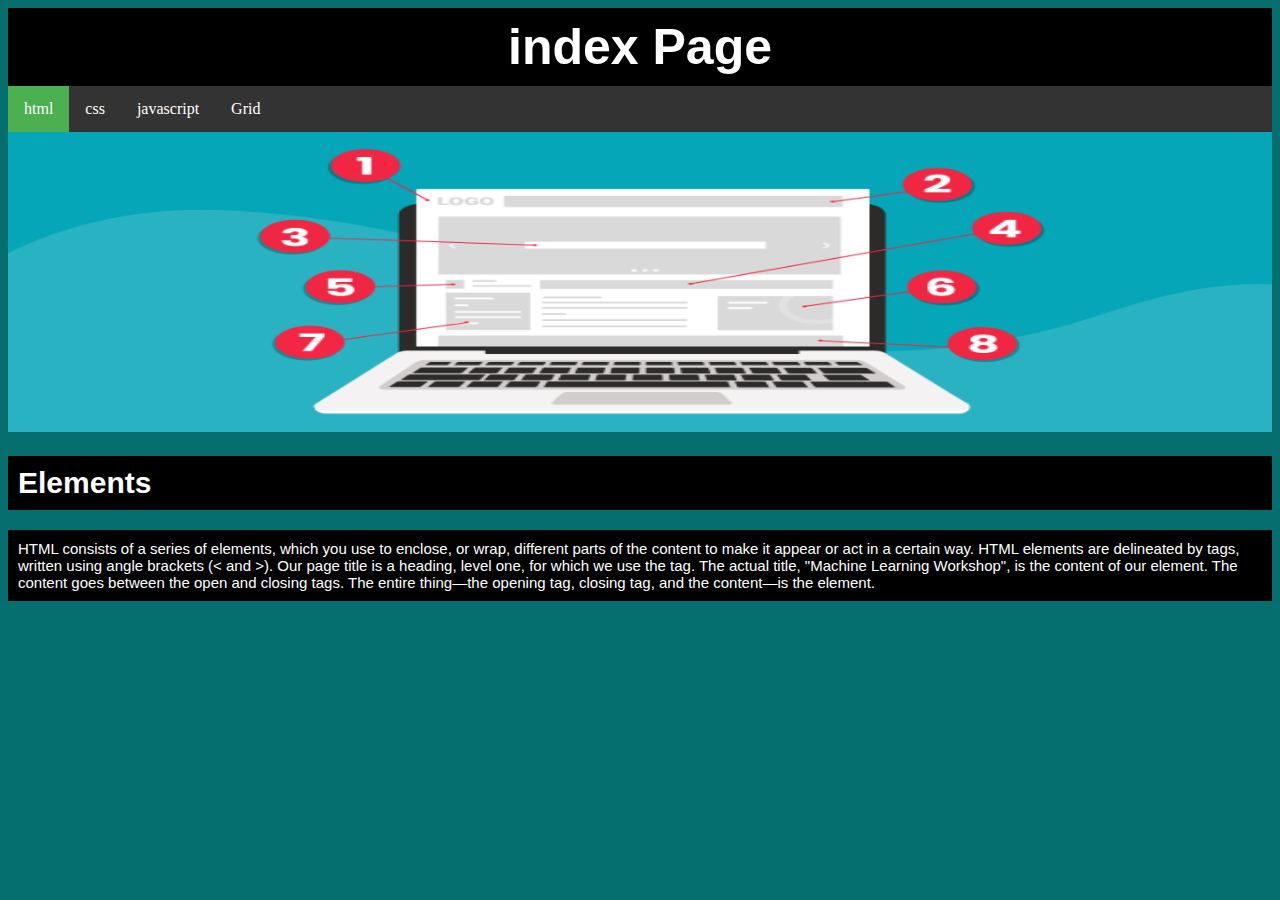
==== index.html @ f4399ee0 "add grid" ====
<!DOCTYPE html>
<html lang="en">
<head>
    <link rel="stylesheet" href="style.css">

    <meta charset="UTF-8">
    <meta http-equiv="X-UA-Compatible" content="IE=edge">
    <meta name="viewport" content="width=device-width, initial-scale=1.0">
    <title>home</title>
</head>
<body>

    <h1 class="head1">index Page</h1>

   



    <ul class="urlist">
        <li><a href="index.html" class="active">html</a></li>
        <li><a href="css.html" >css</a></li>
        <li><a href="javascript.html">javascript</a></li>
        <li><a href="grid.html" >Grid</a></li>

    </ul>

    <img class="homeimage" src="home.png" alt="home page image" srcset="">

    <dev>
        <h3 class="element">Elements</h3>
        <p class="p_element">HTML consists of a series of elements, 
            which you use to enclose, or wrap, 
            different parts of the content to make it appear or act in a certain way. 
            HTML elements are delineated by tags, written using angle brackets (< and >).

            Our page title is a heading, level one, for which we use the tag. The actual title, 
            "Machine Learning Workshop", is the content of our element. 
            The content goes between the open and closing tags. 
            The entire thing—the opening tag, closing tag, and the content—is the element.</p>
    </dev>

    
</body>
</html>
---- style.css ----
/* body style */
body{
 background-color: rgb(5, 110, 110);
}
/* head1 style */
.head1{
    font-size: 50px;
    font-family: 'Gill Sans', 'Gill Sans MT', Calibri, 'Trebuchet MS', sans-serif;
    color: rgb(255, 255, 255);
    text-align: center;
    background-color: rgb(0, 0, 0);
    padding: 10px;
    margin: 0px;
}
/* oeder list style */



/* list item style */




ul{
    list-style-type: none;
    margin: 0;
    padding:0;
    overflow: hidden;
    background-color: #333;
}
 
li{
    float:left;
}

li a{
    display: block;
    color: white;
    text-align: center;
    padding: 14px 16px;
    text-decoration: none;

}

li a:hover {
    background-color: #111;
}

li a:visited{
    background-color: green;
}

.active{
    background-color: #4CAF50;
}

.but1{
    padding: 100px;
    margin: 100px;
}
/* home page image style */
/* cinter image style */

.homeimage{
    width: 100%;
    background-repeat: no-repeat;
    background-position: center;
    background-attachment: fixed;
    padding: 0px;
    margin: 0px;
}

/* h3 style for element */

.element{
    font-size: 30px;
    font-family: 'Gill Sans', 'Gill Sans MT', Calibri, 'Trebuchet MS', sans-serif;
    color: rgb(255, 255, 255);
    text-align: left;
    background-color: rgb(0, 0, 0);
    padding: 10px;
    margin: 20px 0px;
}

/* p elemrnt style */

.p_element{
    font-size: 15px;
    font-family: 'Gill Sans', 'Gill Sans MT', Calibri, 'Trebuchet MS', sans-serif;
    color: rgb(255, 255, 255);
    text-align: left;
    background-color: rgb(0, 0, 0);
    padding: 10px;
    margin: 20px 0px;
}

/* grid style */

.gridmain{
    display: grid;
    grid: 350px 350px / auto auto auto;
    grid-gap: 10px;
    /* background-color: #2196F3; */
    padding: 10px;
}
.griditem{
    background-color: gray;
    text-align: center;
    padding: 20px 0;
    font-size: 30px;
}
img{

    width: 350px;
    height: 300px;
}
button{
    display: block;
    margin: 2px;
    margin-left: auto;
    margin-right: auto;
    background-color: rgb(199, 75, 17);
    padding: 2px 30px;
    border-radius: 10px;
    color: whitesmoke;
    /* padding: 50px; */
}
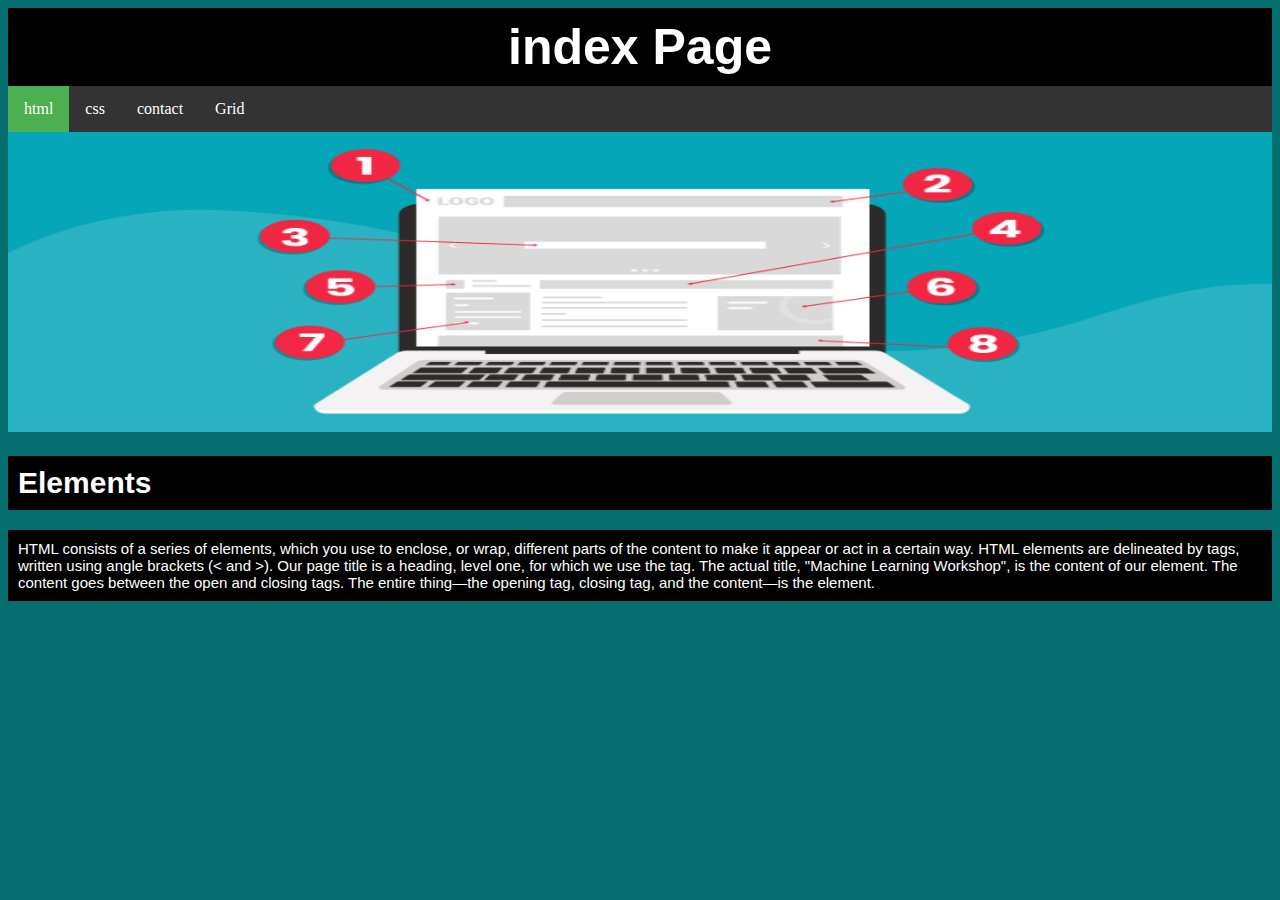
==== commit 77bd1d29: "added contact form to our web app" ====
--- a/index.html
+++ b/index.html
@@ -12,14 +12,12 @@
 
     <h1 class="head1">index Page</h1>
 
-   
-
 
 
     <ul class="urlist">
         <li><a href="index.html" class="active">html</a></li>
         <li><a href="css.html" >css</a></li>
-        <li><a href="javascript.html">javascript</a></li>
+        <li><a href="contact.html">contact</a></li>
         <li><a href="grid.html" >Grid</a></li>
 
     </ul>
@@ -39,6 +37,6 @@
             The entire thing—the opening tag, closing tag, and the content—is the element.</p>
     </dev>
 
-    
+
 </body>
 </html>--- a/style.css
+++ b/style.css
@@ -1,6 +1,6 @@
     /* body style */
 body{
- background-color: rgb(5, 110, 110);
+    background-color: rgb(5, 110, 110);
 }
 /* head1 style */
 .head1{
@@ -124,4 +124,63 @@
     border-radius: 10px;
     color: whitesmoke;
     /* padding: 50px; */
-}+}
+
+/* add contact form style */
+
+.contactform{
+    
+    background-color: rgb(0, 255, 179);
+    padding: 10px;
+    margin: 20px 0px;
+    border-radius: 10px;
+    width: 50%;
+    margin-left: auto;
+    margin-right: auto;
+
+}
+
+label{
+    display: block;
+    margin: 2px;
+    margin: 2px;
+    margin-left: auto;
+    margin-right: auto;
+    margin-bottom: 10px;
+    background-color: #333;
+    padding: 2px 30px;
+    border-radius: 10px;
+    color: whitesmoke;
+    text-align: center;
+    /* padding: 50px; */
+}
+
+input{
+    display: block;
+    margin: 2px;
+    margin-left: auto;
+    margin-right: auto;
+    margin-bottom: 10px;
+    background-color: rgb(17, 199, 199);
+    padding: 2px 30px;
+    border-radius: 10px;
+    width: 80%;
+    text-align: center;
+    color: rgb(12, 12, 12);
+    /* padding: 50px; */
+}
+textarea{
+    display: block;
+    margin: 2px;
+    margin-left: auto;
+    margin-right: auto;
+    margin-bottom: 10px;
+    background-color: rgb(17, 199, 199);
+    padding: 2px 30px;
+    border-radius: 10px;
+    width: 80%;
+    text-align: center;
+    color: rgb(12, 12, 12);
+    /* padding: 50px; */
+}
+
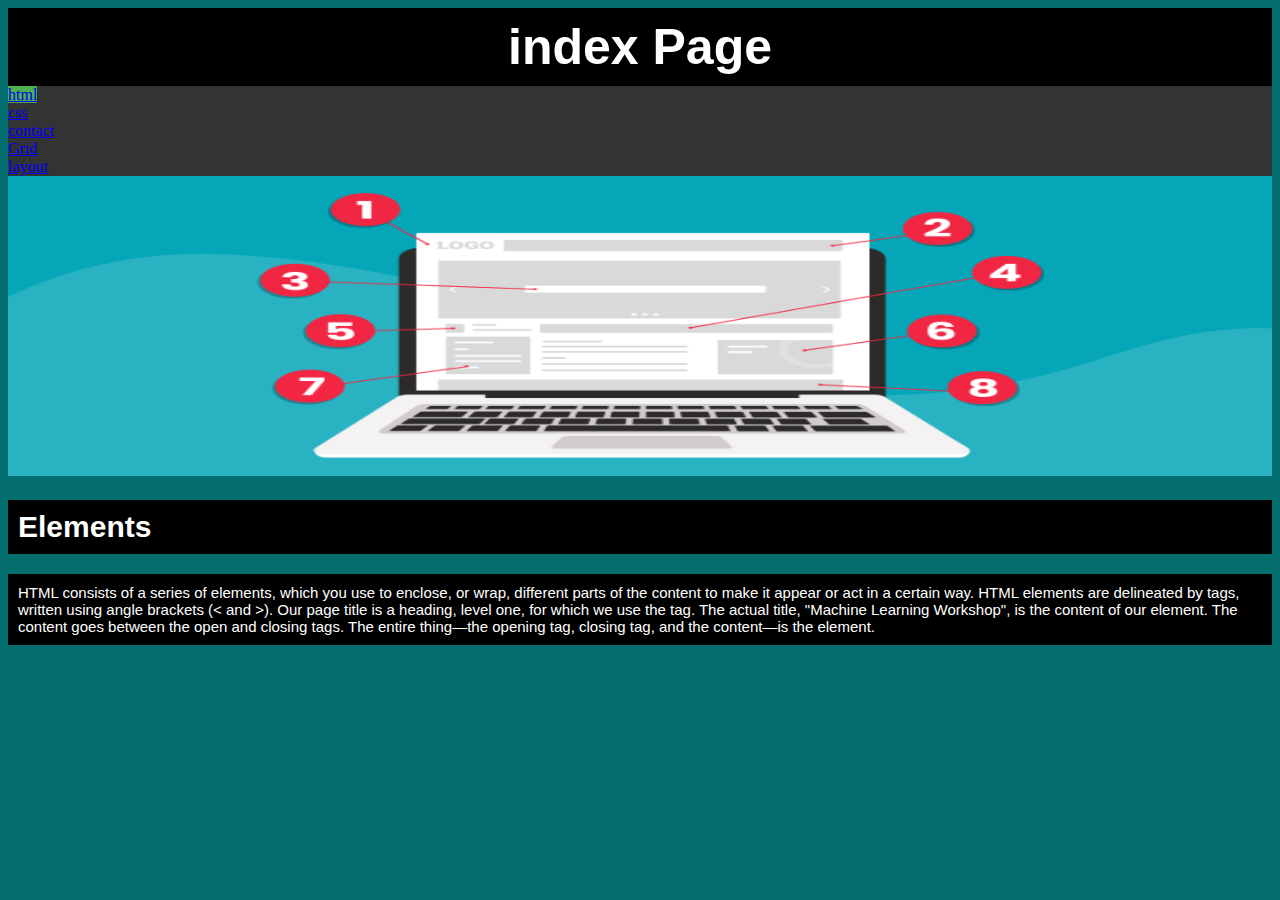
==== commit 9e274438: "add layout" ====
--- a/index.html
+++ b/index.html
@@ -19,6 +19,8 @@
         <li><a href="css.html" >css</a></li>
         <li><a href="contact.html">contact</a></li>
         <li><a href="grid.html" >Grid</a></li>
+        <li><a href="layout.html" >layout</a></li>
+
 
     </ul>
 
--- a/style.css
+++ b/style.css
@@ -21,7 +21,7 @@
 
 
 
-ul{
+.urlist{
     list-style-type: none;
     margin: 0;
     padding:0;
@@ -29,11 +29,11 @@
     background-color: #333;
 }
  
-li{
+.navitem{
     float:left;
 }
 
-li a{
+.navitem a{
     display: block;
     color: white;
     text-align: center;
@@ -42,11 +42,11 @@
 
 }
 
-li a:hover {
+.navitem a:hover {
     background-color: #111;
 }
 
-li a:visited{
+.navitem a:visited{
     background-color: green;
 }
 
@@ -183,4 +183,18 @@
     color: rgb(12, 12, 12);
     /* padding: 50px; */
 }
-
+/* grid layout style */
+.item1{ grid-area: menu; padding: 50px 30px; font-size: 40px;}
+.item2{ grid-area: main; padding: 50px 30px; font-size: 25px; padding-bottom: 100px;}
+.item3{ grid-area: right; padding: 50px 30px; font-size: 40px;}
+.item4{ grid-area: footer; padding: 20px 30px; font-size: 40px; }
+.grid-container {
+    display: grid;
+    grid-template-areas: 
+    'menu main main main right right'
+    'menu footer footer footer footer footer';
+    gap:10px;
+    background-color: brown;
+
+    padding: 10px;
+}
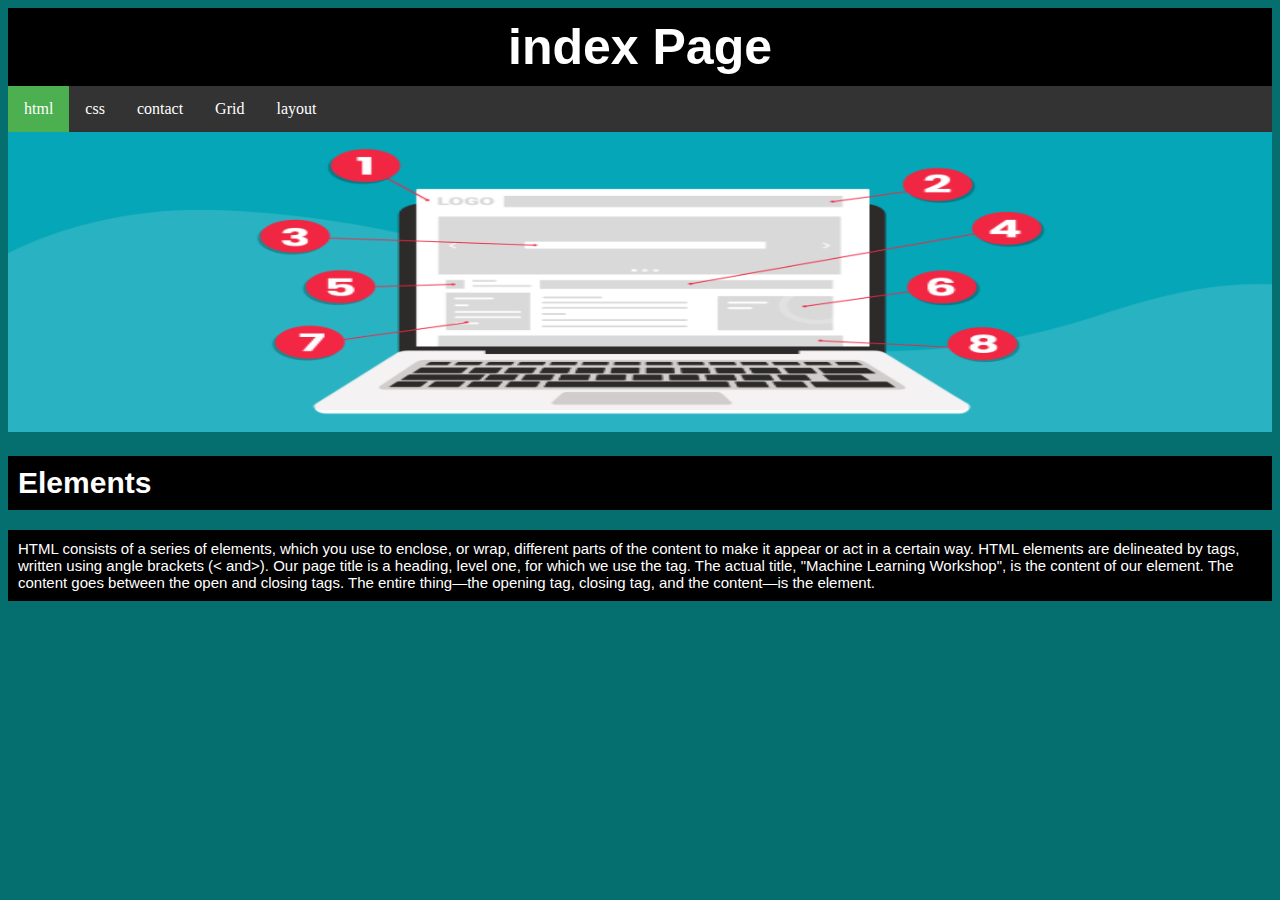
==== commit d4277cd2: "added js file" ====
--- a/index.html
+++ b/index.html
@@ -1,5 +1,6 @@
 <!DOCTYPE html>
 <html lang="en">
+
 <head>
     <link rel="stylesheet" href="style.css">
 
@@ -8,6 +9,7 @@
     <meta name="viewport" content="width=device-width, initial-scale=1.0">
     <title>home</title>
 </head>
+
 <body>
 
     <h1 class="head1">index Page</h1>
@@ -15,11 +17,11 @@
 
 
     <ul class="urlist">
-        <li><a href="index.html" class="active">html</a></li>
-        <li><a href="css.html" >css</a></li>
-        <li><a href="contact.html">contact</a></li>
-        <li><a href="grid.html" >Grid</a></li>
-        <li><a href="layout.html" >layout</a></li>
+        <li class="navitem"><a href="index.html" class="active">html</a></li>
+        <li class="navitem"><a href="css.html">css</a></li>
+        <li class="navitem"><a href="contact.html">contact</a></li>
+        <li class="navitem"><a href="grid.html">Grid</a></li>
+        <li class="navitem"><a href="layout.html">layout</a></li>
 
 
     </ul>
@@ -28,17 +30,18 @@
 
     <dev>
         <h3 class="element">Elements</h3>
-        <p class="p_element">HTML consists of a series of elements, 
-            which you use to enclose, or wrap, 
-            different parts of the content to make it appear or act in a certain way. 
-            HTML elements are delineated by tags, written using angle brackets (< and >).
+        <p class="p_element">HTML consists of a series of elements,
+            which you use to enclose, or wrap,
+            different parts of the content to make it appear or act in a certain way.
+            HTML elements are delineated by tags, written using angle brackets (< and>).
 
-            Our page title is a heading, level one, for which we use the tag. The actual title, 
-            "Machine Learning Workshop", is the content of our element. 
-            The content goes between the open and closing tags. 
-            The entire thing—the opening tag, closing tag, and the content—is the element.</p>
+                Our page title is a heading, level one, for which we use the tag. The actual title,
+                "Machine Learning Workshop", is the content of our element.
+                The content goes between the open and closing tags.
+                The entire thing—the opening tag, closing tag, and the content—is the element.</p>
     </dev>
 
 
 </body>
+
 </html>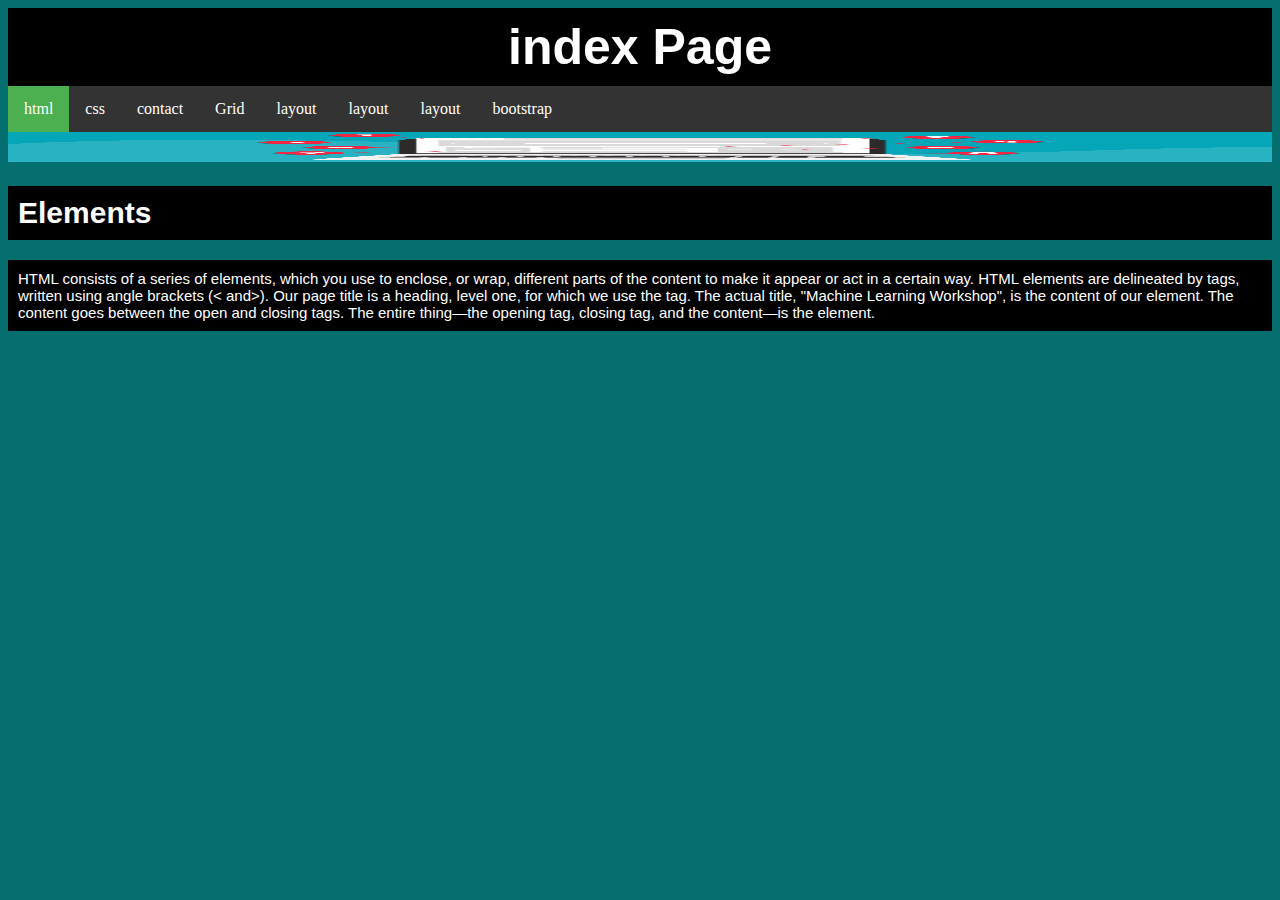
==== commit c0eabfae: "added bootstrap" ====
--- a/index.html
+++ b/index.html
@@ -22,6 +22,10 @@
         <li class="navitem"><a href="contact.html">contact</a></li>
         <li class="navitem"><a href="grid.html">Grid</a></li>
         <li class="navitem"><a href="layout.html">layout</a></li>
+        <li class="navitem"><a href="layout.html">layout</a></li>
+        <li class="navitem"><a href="layout.html">layout</a></li>
+        <li class="navitem"><a href="bootstrap.html">bootstrap</a></li>
+
 
 
     </ul>
--- a/style.css
+++ b/style.css
@@ -111,8 +111,8 @@
 }
 img{
 
-    width: 350px;
-    height: 300px;
+    width: 35px;
+    height: 30px;
 }
 button{
     display: block;
@@ -198,3 +198,18 @@
 
     padding: 10px;
 }
+
+/* col style */
+
+.col{
+    background-color: red;
+    padding: 100px 50px;
+    border: 1px solid black;
+    color: beige;
+}
+.row{
+    background-color: blue;
+    /* padding: 200px; */
+    color: beige;
+
+}
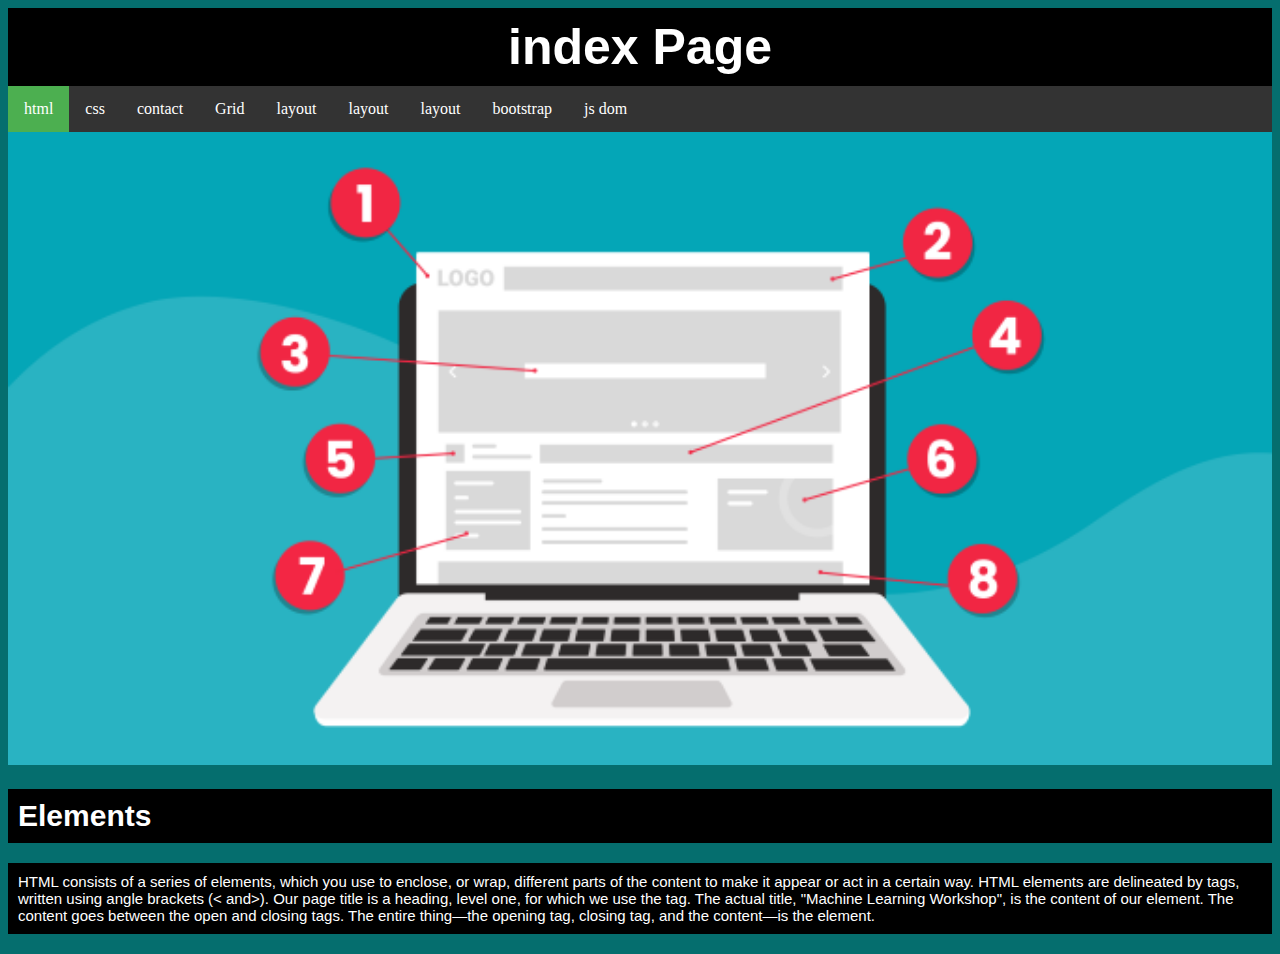
==== commit cf5632d6: "we added new page for js dom" ====
--- a/index.html
+++ b/index.html
@@ -25,6 +25,8 @@
         <li class="navitem"><a href="layout.html">layout</a></li>
         <li class="navitem"><a href="layout.html">layout</a></li>
         <li class="navitem"><a href="bootstrap.html">bootstrap</a></li>
+        <li class="navitem"><a href="jsdom.html" >js dom</a></li>
+
 
 
 
--- a/style.css
+++ b/style.css
@@ -111,8 +111,8 @@
 }
 img{
 
-    width: 35px;
-    height: 30px;
+    width: auto;
+    height: auto;
 }
 button{
     display: block;
@@ -203,9 +203,10 @@
 
 .col{
     background-color: red;
-    padding: 100px 50px;
+    padding: auto;
     border: 1px solid black;
     color: beige;
+    align-items: center;
 }
 .row{
     background-color: blue;
@@ -213,3 +214,13 @@
     color: beige;
 
 }
+
+
+/* card style */
+
+.card-body{
+    background-color: #4CAF50;
+}
+.card{
+    margin: auto;
+}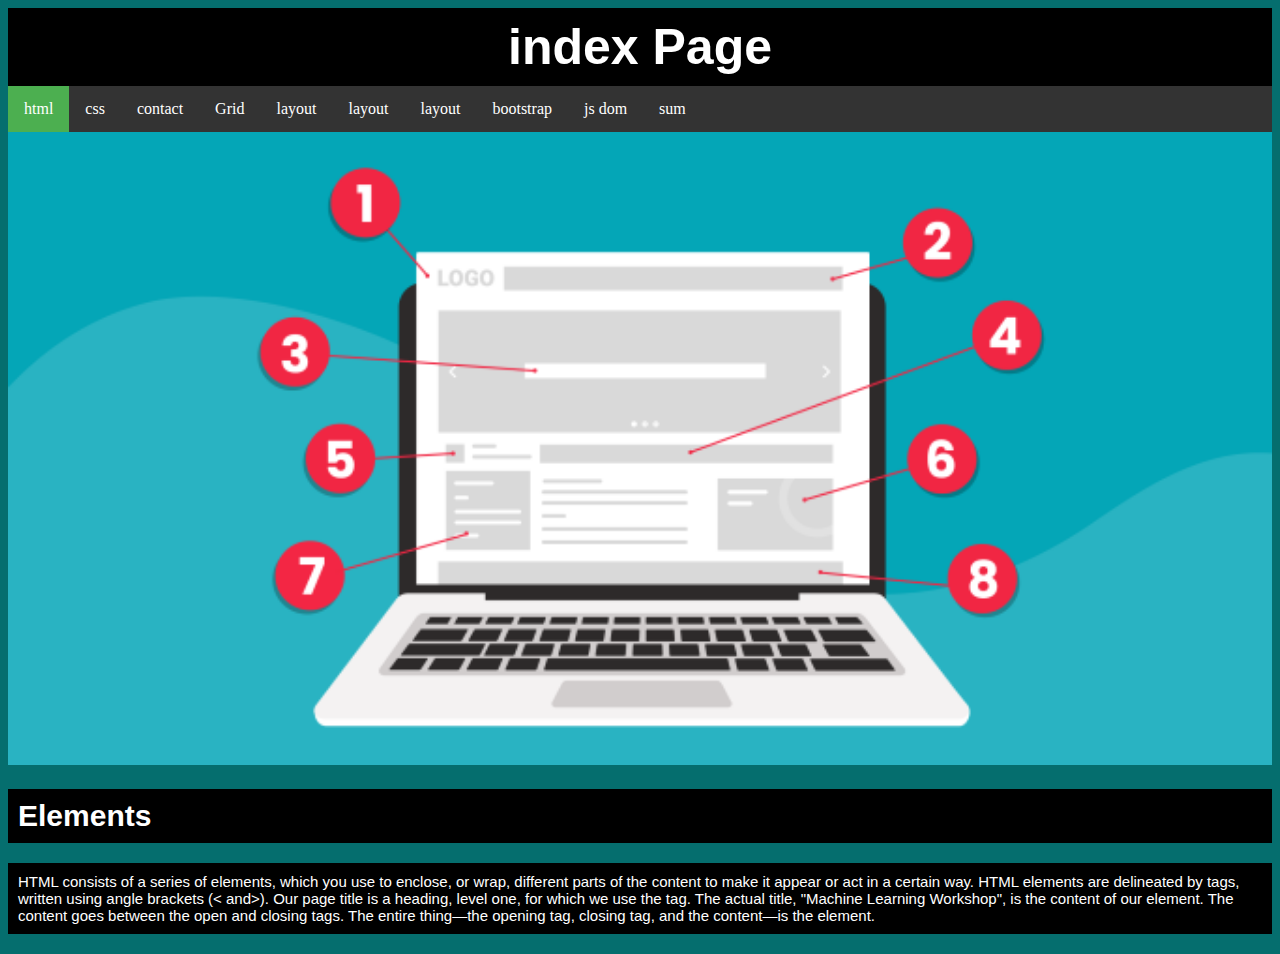
==== commit 9994d649: "learn about eventlisner" ====
--- a/index.html
+++ b/index.html
@@ -26,6 +26,7 @@
         <li class="navitem"><a href="layout.html">layout</a></li>
         <li class="navitem"><a href="bootstrap.html">bootstrap</a></li>
         <li class="navitem"><a href="jsdom.html" >js dom</a></li>
+        <li class="navitem"><a href="sum.html" >sum</a></li>
 
 
 
